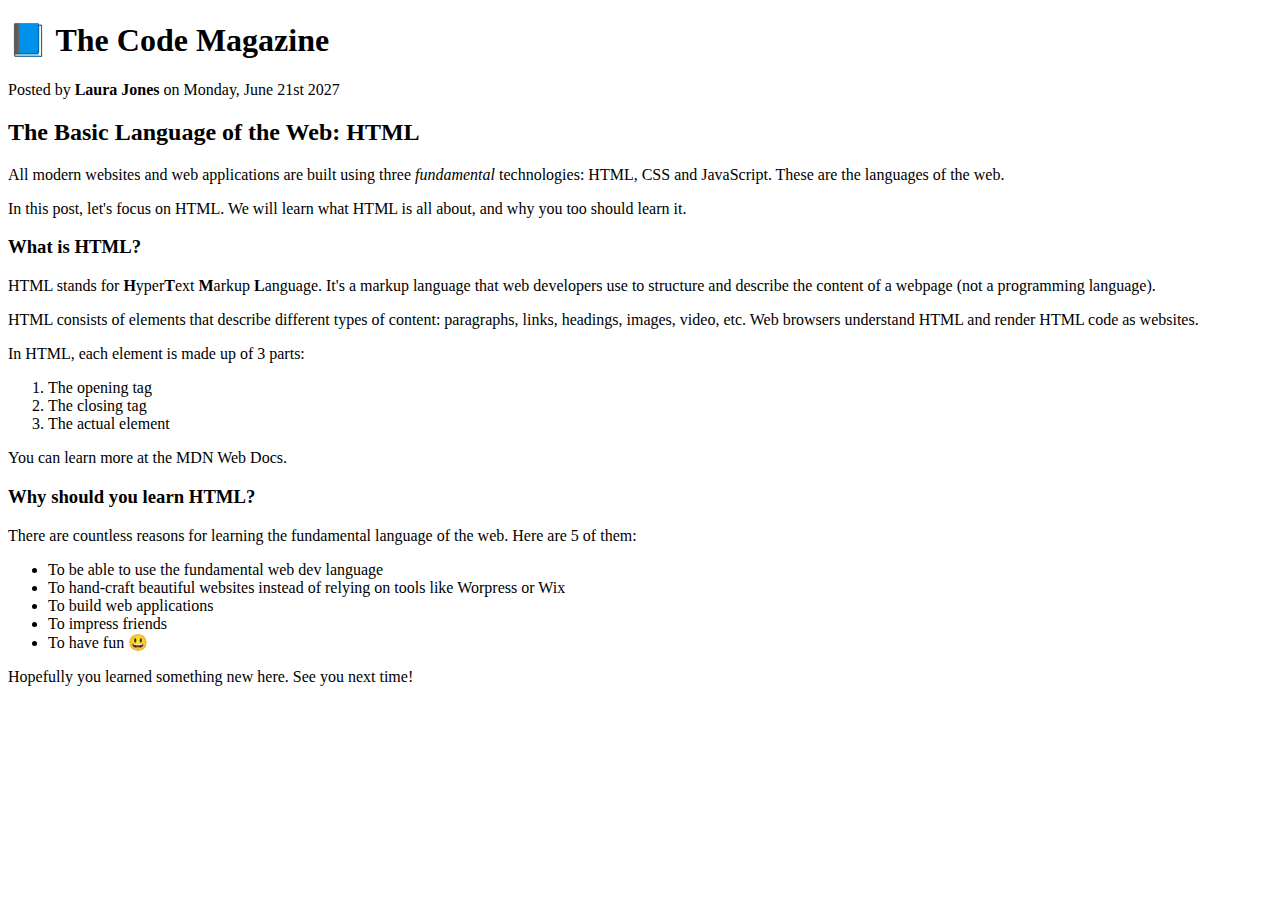
==== 02-HTML-Fundamentals/index.html @ e6ec8215 "HTML structure complete" ====
<!DOCTYPE html>
<html lang="en">
  <head>
    <meta charset="UTF-8" />
    <meta name="viewport" content="width=device-width, initial-scale=1.0" />
    <title>Basic Language of the Web</title>
  </head>
  <body>
    <h1>📘 The Code Magazine</h1>
    <p>Posted by <strong>Laura Jones</strong> on Monday, June 21st 2027</p>

    <h2>The Basic Language of the Web: HTML</h2>

    <p>
      All modern websites and web applications are built using three
      <em>fundamental</em>
      technologies: HTML, CSS and JavaScript. These are the languages of the
      web.
    </p>

    <p>
      In this post, let's focus on HTML. We will learn what HTML is all about,
      and why you too should learn it.
    </p>

    <h3>What is HTML?</h3>

    <p>
      HTML stands for <strong>H</strong>yper<strong>T</strong>ext
      <strong>M</strong>arkup <strong>L</strong>anguage. It's a markup language
      that web developers use to structure and describe the content of a webpage
      (not a programming language).
    </p>

    <p>
      HTML consists of elements that describe different types of content:
      paragraphs, links, headings, images, video, etc. Web browsers understand
      HTML and render HTML code as websites.
    </p>

    <p>In HTML, each element is made up of 3 parts:</p>

    <ol>
      <li>The opening tag</li>
      <li>The closing tag</li>
      <li>The actual element</li>
    </ol>

    <p>You can learn more at the MDN Web Docs.</p>

    <h3>Why should you learn HTML?</h3>

    <p>
      There are countless reasons for learning the fundamental language of the
      web. Here are 5 of them:
    </p>

    <ul>
      <li>To be able to use the fundamental web dev language</li>
      <li>
        To hand-craft beautiful websites instead of relying on tools like
        Worpress or Wix
      </li>
      <li>To build web applications</li>
      <li>To impress friends</li>
      <li>To have fun 😃</li>
    </ul>

    <p>Hopefully you learned something new here. See you next time!</p>
  </body>
</html>
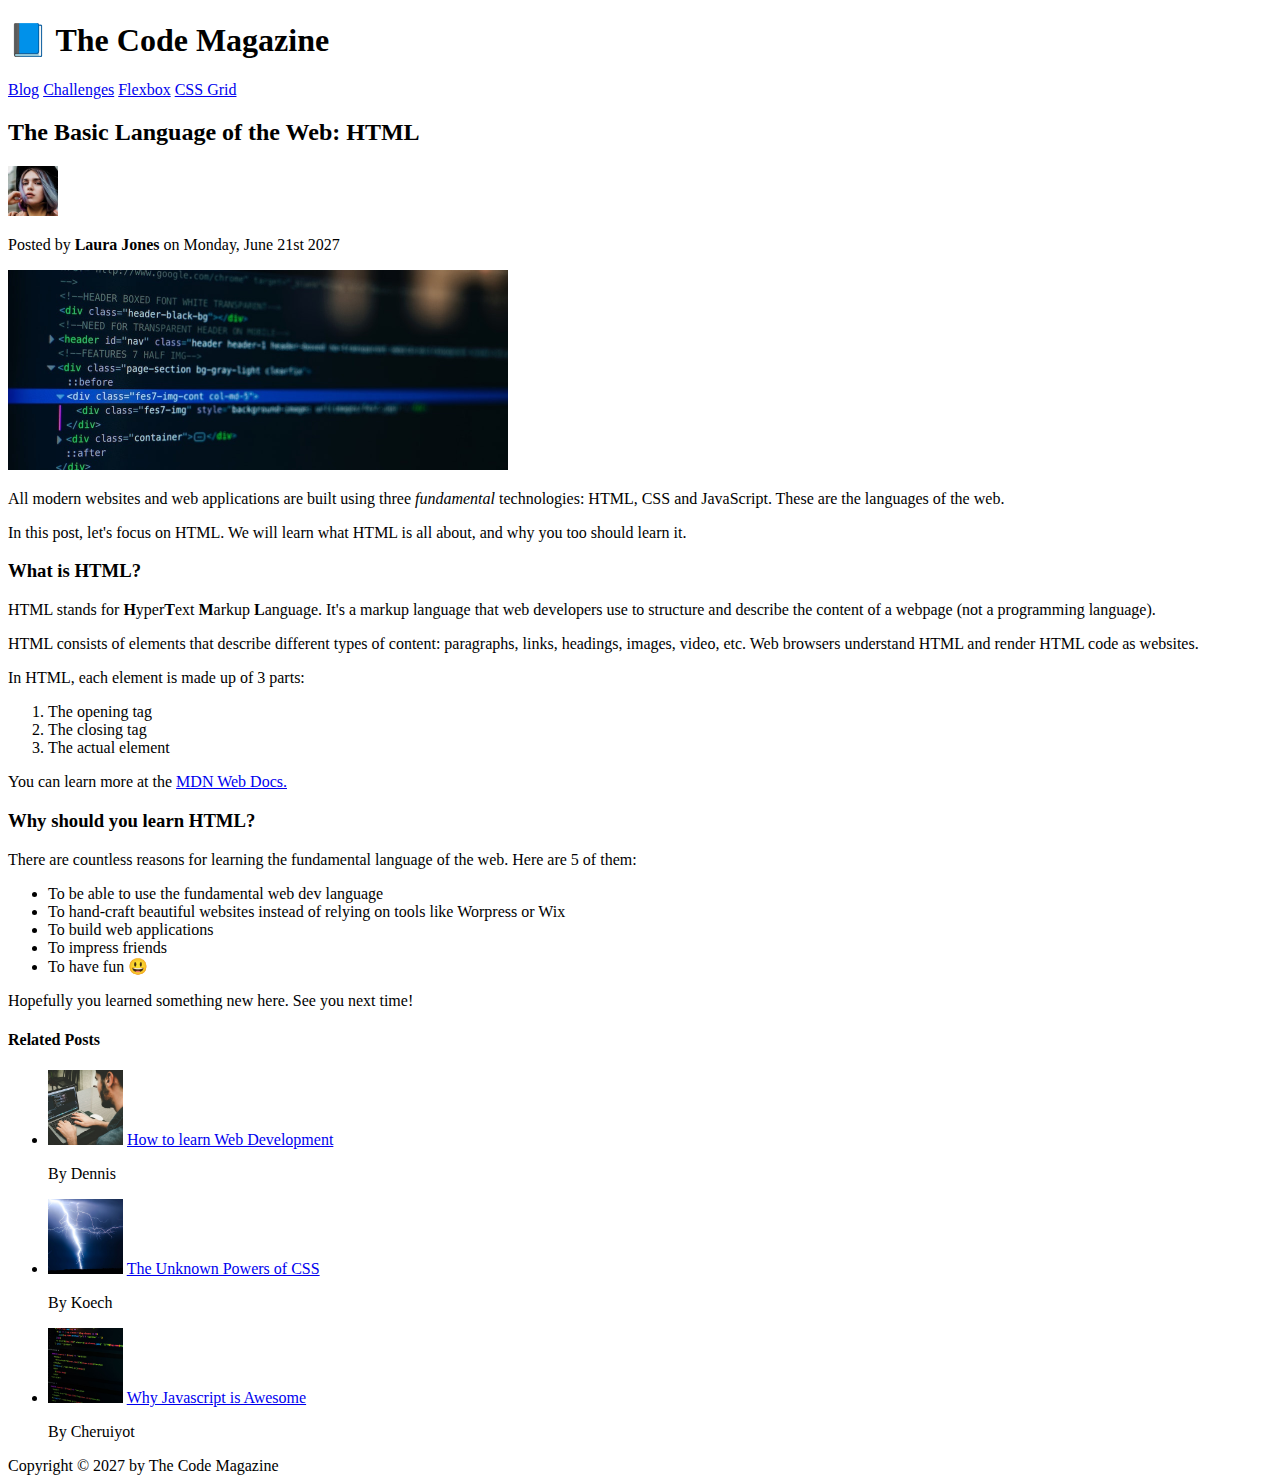
==== commit 6fec9925: "First HTML challenge" ====
--- a/02-HTML-Fundamentals/index.html
+++ b/02-HTML-Fundamentals/index.html
@@ -6,66 +6,114 @@
     <title>Basic Language of the Web</title>
   </head>
   <body>
-    <h1>📘 The Code Magazine</h1>
-    <p>Posted by <strong>Laura Jones</strong> on Monday, June 21st 2027</p>
+    <header>
+      <h1>📘 The Code Magazine</h1>
 
-    <h2>The Basic Language of the Web: HTML</h2>
+      <nav>
+        <a href="blog.html">Blog</a>
+        <a href="#">Challenges</a>
+        <a href="#">Flexbox</a>
+        <a href="#">CSS Grid</a>
+      </nav>
+    </header>
 
-    <p>
-      All modern websites and web applications are built using three
-      <em>fundamental</em>
-      technologies: HTML, CSS and JavaScript. These are the languages of the
-      web.
-    </p>
+    <article>
+      <header>
+        <h2>The Basic Language of the Web: HTML</h2>
 
-    <p>
-      In this post, let's focus on HTML. We will learn what HTML is all about,
-      and why you too should learn it.
-    </p>
+        <img
+          src="img/laura-jones.jpg"
+          alt="The hot lady that wrote the article"
+          height="50"
+          width="50"
+        />
 
-    <h3>What is HTML?</h3>
+        <p>Posted by <strong>Laura Jones</strong> on Monday, June 21st 2027</p>
 
-    <p>
-      HTML stands for <strong>H</strong>yper<strong>T</strong>ext
-      <strong>M</strong>arkup <strong>L</strong>anguage. It's a markup language
-      that web developers use to structure and describe the content of a webpage
-      (not a programming language).
-    </p>
+        <img src="img/post-img.jpg" alt="HTML code" width="500" height="200" />
+      </header>
 
-    <p>
-      HTML consists of elements that describe different types of content:
-      paragraphs, links, headings, images, video, etc. Web browsers understand
-      HTML and render HTML code as websites.
-    </p>
+      <p>
+        All modern websites and web applications are built using three
+        <em>fundamental</em>
+        technologies: HTML, CSS and JavaScript. These are the languages of the
+        web.
+      </p>
 
-    <p>In HTML, each element is made up of 3 parts:</p>
+      <p>
+        In this post, let's focus on HTML. We will learn what HTML is all about,
+        and why you too should learn it.
+      </p>
 
-    <ol>
-      <li>The opening tag</li>
-      <li>The closing tag</li>
-      <li>The actual element</li>
-    </ol>
+      <h3>What is HTML?</h3>
 
-    <p>You can learn more at the MDN Web Docs.</p>
+      <p>
+        HTML stands for <strong>H</strong>yper<strong>T</strong>ext
+        <strong>M</strong>arkup <strong>L</strong>anguage. It's a markup
+        language that web developers use to structure and describe the content
+        of a webpage (not a programming language).
+      </p>
 
-    <h3>Why should you learn HTML?</h3>
+      <p>
+        HTML consists of elements that describe different types of content:
+        paragraphs, links, headings, images, video, etc. Web browsers understand
+        HTML and render HTML code as websites.
+      </p>
 
-    <p>
-      There are countless reasons for learning the fundamental language of the
-      web. Here are 5 of them:
-    </p>
+      <p>In HTML, each element is made up of 3 parts:</p>
 
-    <ul>
-      <li>To be able to use the fundamental web dev language</li>
-      <li>
-        To hand-craft beautiful websites instead of relying on tools like
-        Worpress or Wix
-      </li>
-      <li>To build web applications</li>
-      <li>To impress friends</li>
-      <li>To have fun 😃</li>
-    </ul>
+      <ol>
+        <li>The opening tag</li>
+        <li>The closing tag</li>
+        <li>The actual element</li>
+      </ol>
 
-    <p>Hopefully you learned something new here. See you next time!</p>
+      <p>
+        You can learn more at the
+        <a href="www.google.com" target="_blank">MDN Web Docs.</a>
+      </p>
+
+      <h3>Why should you learn HTML?</h3>
+
+      <p>
+        There are countless reasons for learning the fundamental language of the
+        web. Here are 5 of them:
+      </p>
+
+      <ul>
+        <li>To be able to use the fundamental web dev language</li>
+        <li>
+          To hand-craft beautiful websites instead of relying on tools like
+          Worpress or Wix
+        </li>
+        <li>To build web applications</li>
+        <li>To impress friends</li>
+        <li>To have fun 😃</li>
+      </ul>
+
+      <p>Hopefully you learned something new here. See you next time!</p>
+    </article>
+
+    <aside>
+      <h4>Related Posts</h4>
+      <ul>
+        <li>
+          <img src="img/related-1.jpg" alt="jamaa" width="75" height="75" />
+          <a href="#">How to learn Web Development</a>
+          <p>By Dennis</p>
+        </li>
+        <li>
+          <img src="img/related-2.jpg" alt="radi" width="75" height="75" />
+          <a href="#">The Unknown Powers of CSS</a>
+          <p>By Koech</p>
+        </li>
+        <li>
+          <img src="img/related-3.jpg" alt="kooda" width="75" height="75" />
+          <a href="#">Why Javascript is Awesome</a>
+          <p>By Cheruiyot</p>
+        </li>
+      </ul>
+    </aside>
+    <footer>Copyright &copy; 2027 by The Code Magazine</footer>
   </body>
 </html>
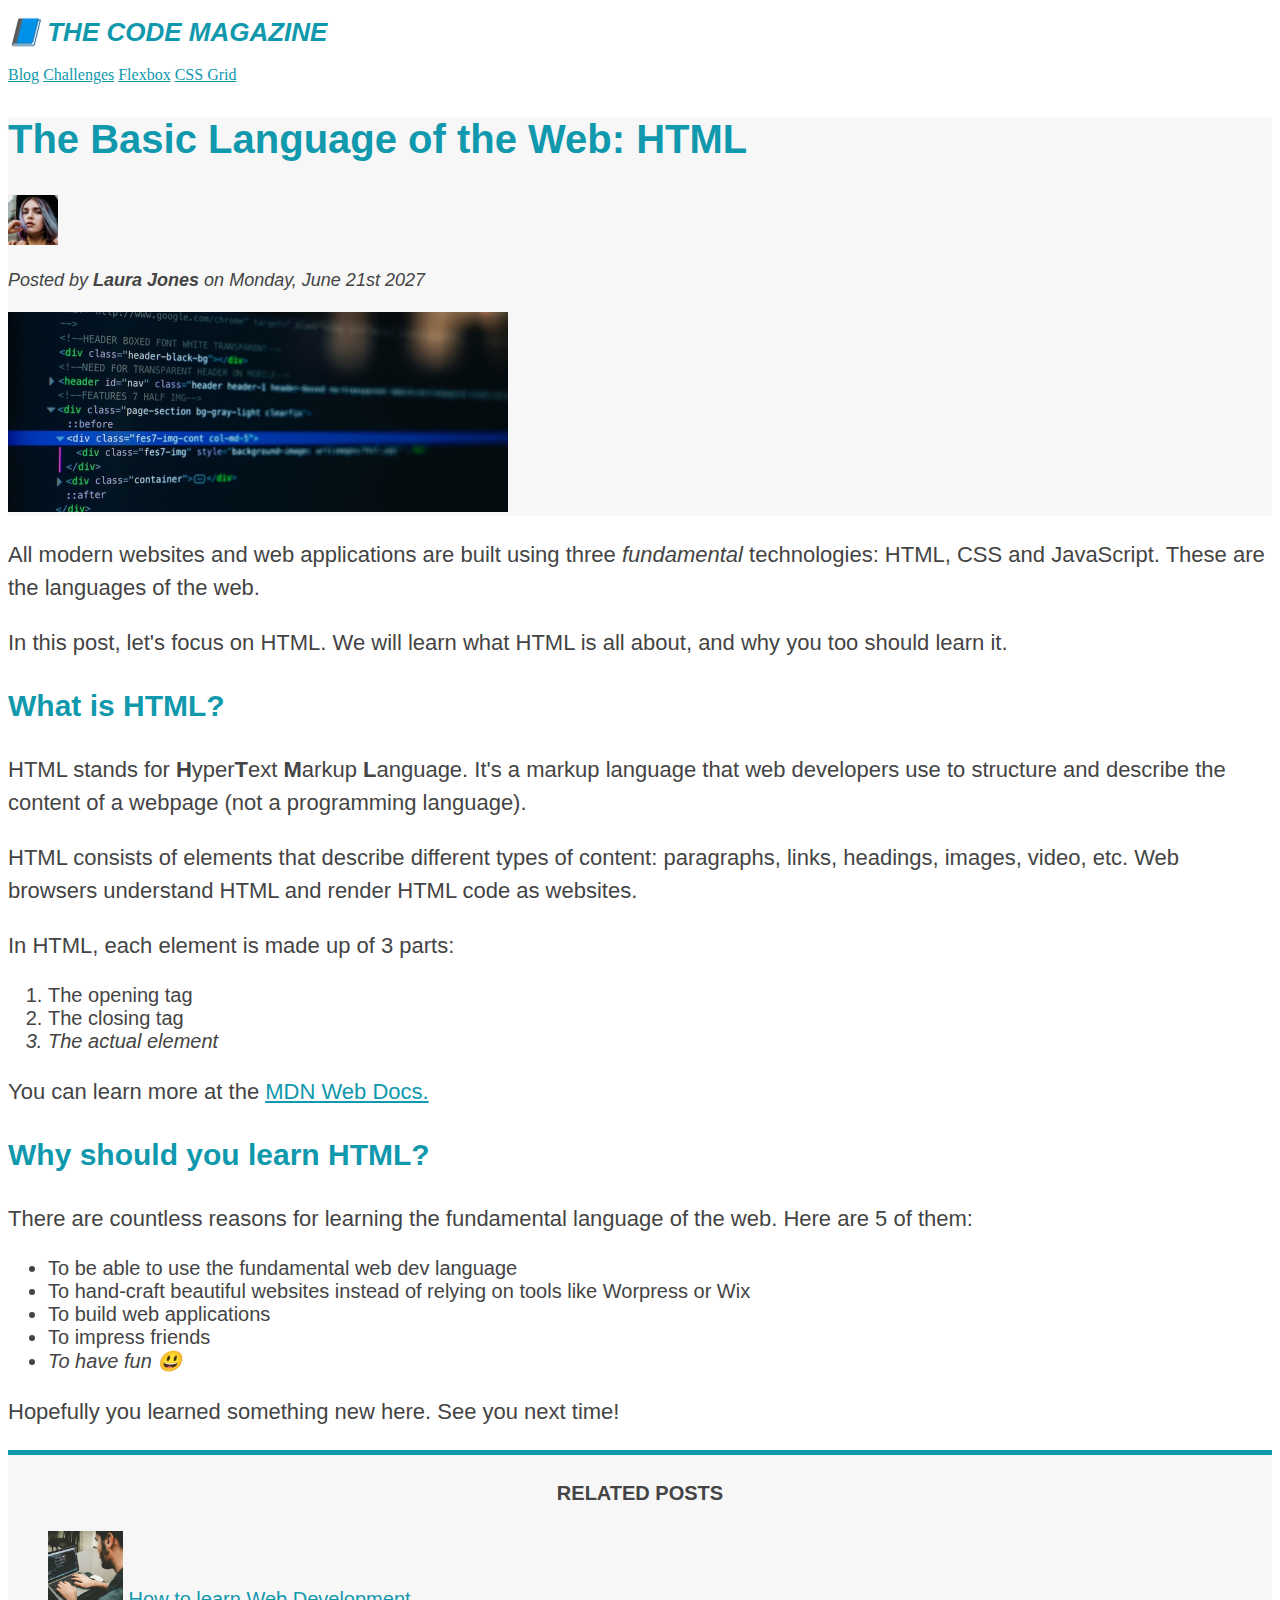
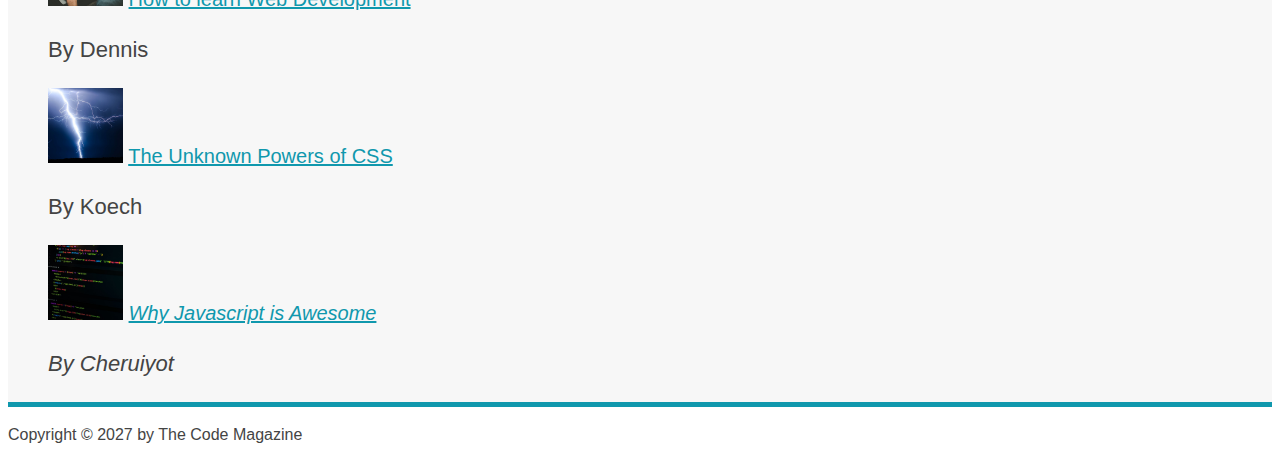
==== commit 34a37f56: "Adding styles to my elements" ====
--- a/02-HTML-Fundamentals/index.html
+++ b/02-HTML-Fundamentals/index.html
@@ -3,6 +3,7 @@
   <head>
     <meta charset="UTF-8" />
     <meta name="viewport" content="width=device-width, initial-scale=1.0" />
+    <link href="style.css" rel="stylesheet" />
     <title>Basic Language of the Web</title>
   </head>
   <body>
@@ -18,7 +19,7 @@
     </header>
 
     <article>
-      <header>
+      <header class="main-header">
         <h2>The Basic Language of the Web: HTML</h2>
 
         <img
@@ -28,7 +29,9 @@
           width="50"
         />
 
-        <p>Posted by <strong>Laura Jones</strong> on Monday, June 21st 2027</p>
+        <p id="author">
+          Posted by <strong>Laura Jones</strong> on Monday, June 21st 2027
+        </p>
 
         <img src="img/post-img.jpg" alt="HTML code" width="500" height="200" />
       </header>
@@ -96,24 +99,28 @@
 
     <aside>
       <h4>Related Posts</h4>
-      <ul>
+      <ul class="related">
         <li>
           <img src="img/related-1.jpg" alt="jamaa" width="75" height="75" />
           <a href="#">How to learn Web Development</a>
-          <p>By Dennis</p>
+          <p class="related-authors">By Dennis</p>
         </li>
         <li>
           <img src="img/related-2.jpg" alt="radi" width="75" height="75" />
           <a href="#">The Unknown Powers of CSS</a>
-          <p>By Koech</p>
+          <p class="related-authors">By Koech</p>
         </li>
         <li>
           <img src="img/related-3.jpg" alt="kooda" width="75" height="75" />
           <a href="#">Why Javascript is Awesome</a>
-          <p>By Cheruiyot</p>
+          <p class="related-authors">By Cheruiyot</p>
         </li>
       </ul>
     </aside>
-    <footer>Copyright &copy; 2027 by The Code Magazine</footer>
+    <footer>
+      <p id="copyright" class="copyright text">
+        Copyright &copy; 2027 by The Code Magazine
+      </p>
+    </footer>
   </body>
 </html>
--- a/02-HTML-Fundamentals/style.css
+++ b/02-HTML-Fundamentals/style.css
@@ -0,0 +1,106 @@
+h1,
+h2,
+h3,
+h4,
+p,
+li {
+  font-family: sans-serif;
+  color: #444;
+}
+
+h1,
+h2,
+h3 {
+  color: #1098ad;
+}
+
+h1 {
+  font-size: 26px;
+
+  text-transform: uppercase;
+  font-style: italic;
+}
+
+h2 {
+  font-size: 40px;
+}
+
+h3 {
+  font-size: 30px;
+}
+
+h4 {
+  font-size: 20px;
+  text-transform: uppercase;
+  text-align: center;
+}
+
+p {
+  font-size: 22px;
+  line-height: 1.5;
+}
+
+li {
+  font-size: 20px;
+}
+
+#author {
+  font-style: italic;
+  font-size: 18px;
+}
+
+#copyright {
+  font-size: 16px;
+}
+
+.related-author {
+  font-size: 18px;
+  font-weight: bold;
+}
+
+.related {
+  list-style: none;
+}
+
+.main-header {
+  background-color: #f7f7f7;
+}
+
+aside {
+  background-color: #f7f7f7;
+  border-top: 5px solid #1098ad;
+  border-bottom: 5px solid #1098ad;
+}
+
+li:last-child {
+  font-style: italic;
+}
+
+li:nth-child(even) {
+  /*  */
+}
+
+/* this won't work
+article p: :first-child {
+  color: red; 
+} */
+
+/* styling links */
+a:link {
+  color: #1098ad;
+}
+
+a:visited {
+  color: #1098ad;
+}
+
+a:hover {
+  color: orangered;
+  font-weight: bold;
+  text-decoration: underline orangered;
+}
+
+a:active {
+  background-color: black;
+  font-style: italic;
+}
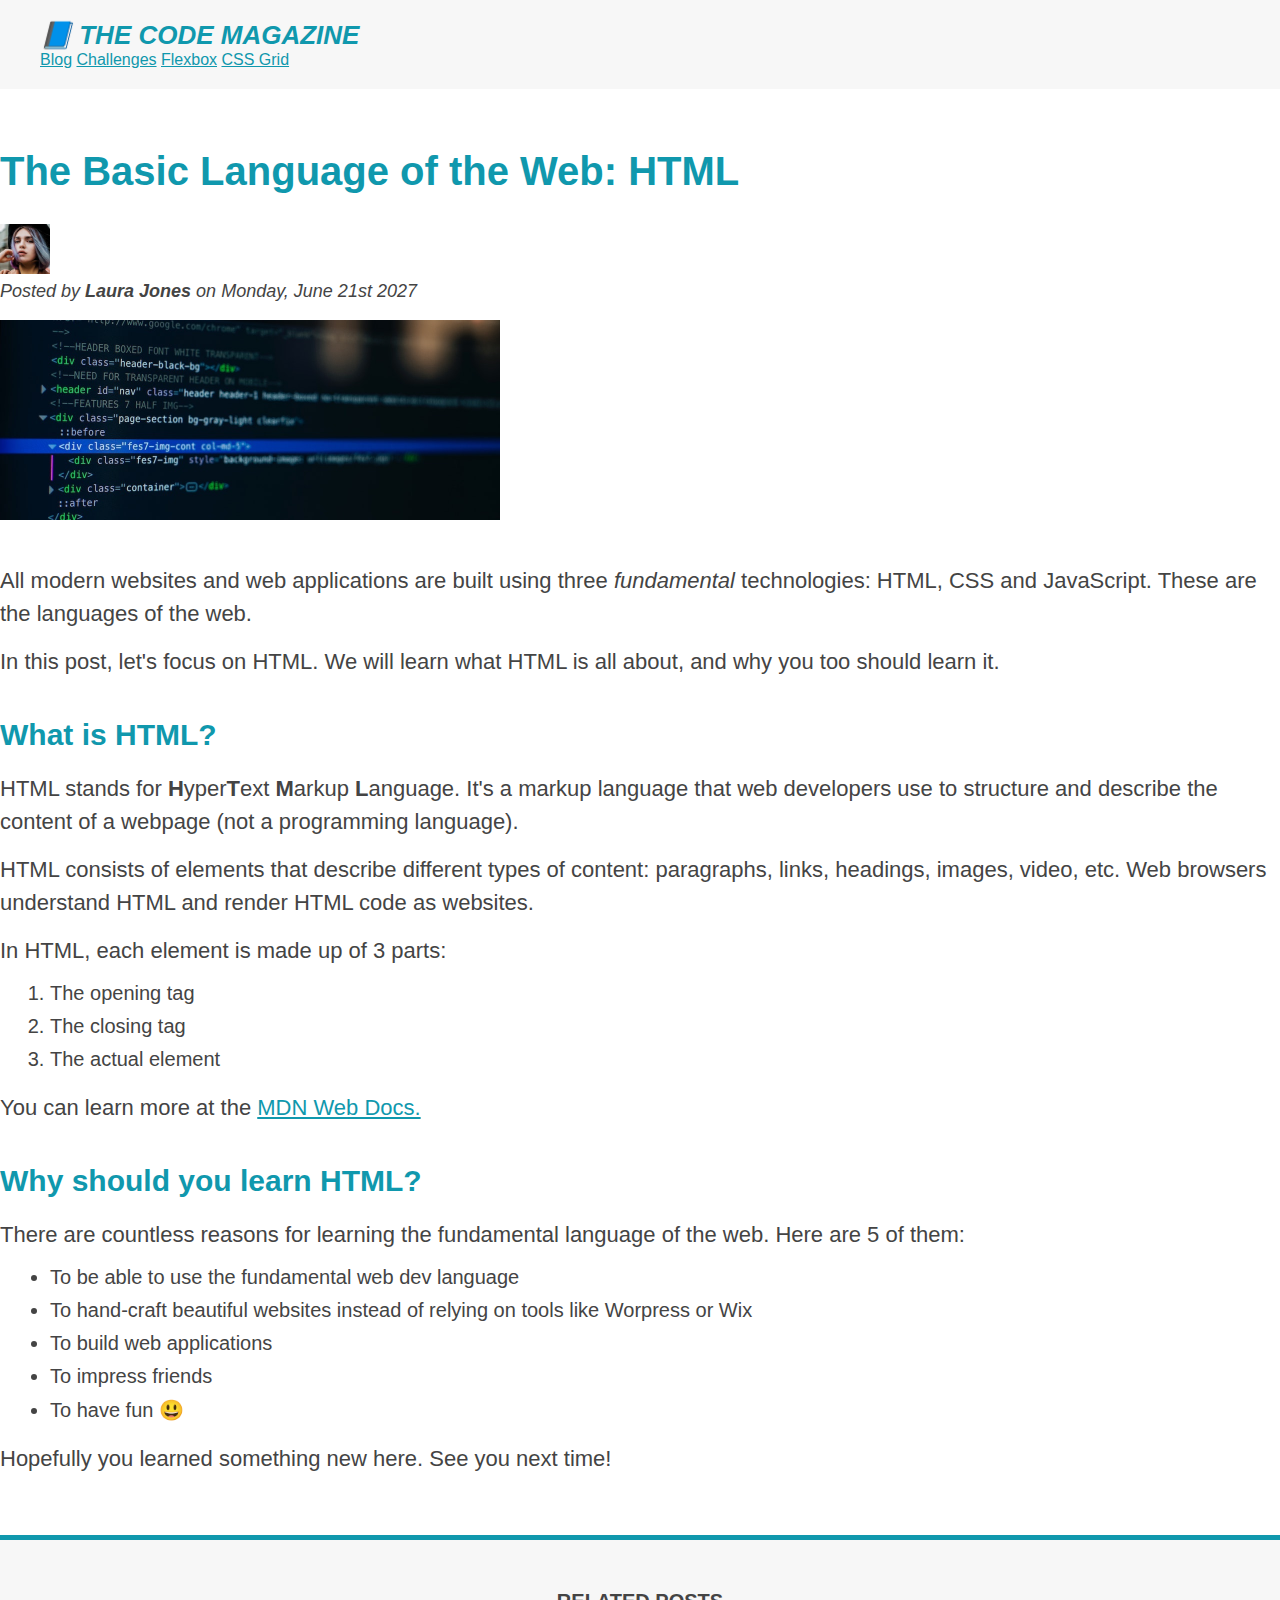
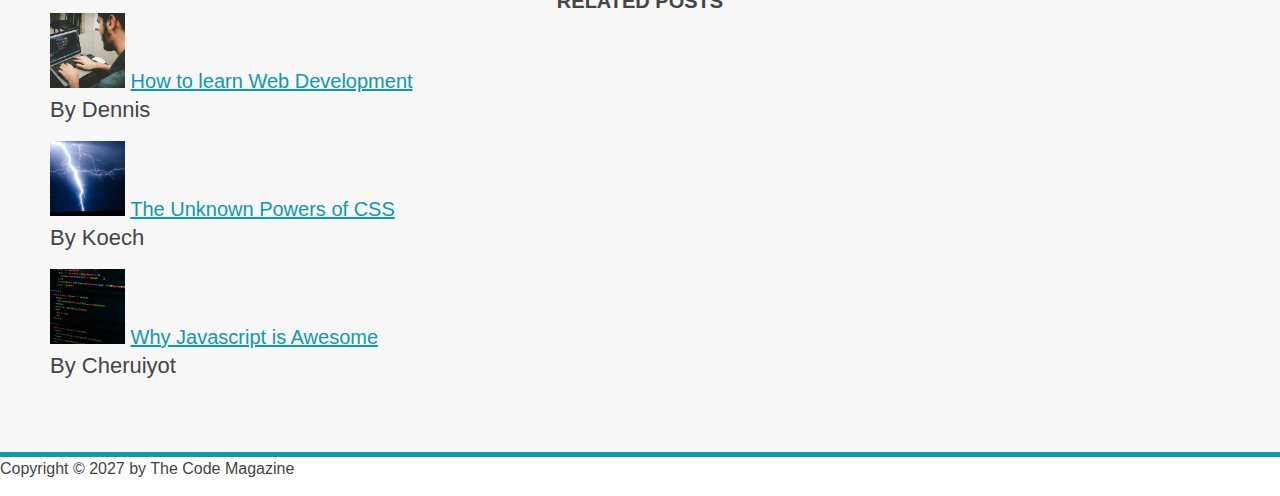
==== commit 40fe7788: "Added margins and some padding" ====
--- a/02-HTML-Fundamentals/index.html
+++ b/02-HTML-Fundamentals/index.html
@@ -7,9 +7,8 @@
     <title>Basic Language of the Web</title>
   </head>
   <body>
-    <header>
+    <header class="main-header">
       <h1>📘 The Code Magazine</h1>
-
       <nav>
         <a href="blog.html">Blog</a>
         <a href="#">Challenges</a>
@@ -19,20 +18,17 @@
     </header>
 
     <article>
-      <header class="main-header">
+      <header class="post-header">
         <h2>The Basic Language of the Web: HTML</h2>
-
         <img
           src="img/laura-jones.jpg"
           alt="The hot lady that wrote the article"
           height="50"
           width="50"
         />
-
         <p id="author">
           Posted by <strong>Laura Jones</strong> on Monday, June 21st 2027
         </p>
-
         <img src="img/post-img.jpg" alt="HTML code" width="500" height="200" />
       </header>
 
--- a/02-HTML-Fundamentals/style.css
+++ b/02-HTML-Fundamentals/style.css
@@ -1,11 +1,15 @@
-h1,
-h2,
-h3,
-h4,
-p,
-li {
+* {
+  margin: 0;
+  padding: 0;
+}
+
+body {
   font-family: sans-serif;
   color: #444;
+}
+
+article {
+  margin-bottom: 60px;
 }
 
 h1,
@@ -23,10 +27,13 @@
 
 h2 {
   font-size: 40px;
+  margin-bottom: 30px;
 }
 
 h3 {
   font-size: 30px;
+  margin-bottom: 20px;
+  margin-top: 40px;
 }
 
 h4 {
@@ -38,10 +45,12 @@
 p {
   font-size: 22px;
   line-height: 1.5;
+  margin-bottom: 15px;
 }
 
 li {
   font-size: 20px;
+  margin-bottom: 10px;
 }
 
 #author {
@@ -64,26 +73,43 @@
 
 .main-header {
   background-color: #f7f7f7;
+  padding: 20px 40px;
+  margin-bottom: 60px;
+}
+
+.post-header {
+  margin-bottom: 40px;
 }
 
 aside {
   background-color: #f7f7f7;
   border-top: 5px solid #1098ad;
   border-bottom: 5px solid #1098ad;
+  padding: 50px 0;
 }
 
-li:last-child {
+ol,
+ul {
+  margin-left: 50px;
+  margin-bottom: 20px;
+}
+
+/* li:last-child {
   font-style: italic;
 }
 
 li:nth-child(even) {
-  /*  */
-}
+  
+} */
 
 /* this won't work
 article p: :first-child {
   color: red; 
 } */
+
+li:last-child {
+  margin-bottom: 0;
+}
 
 /* styling links */
 a:link {
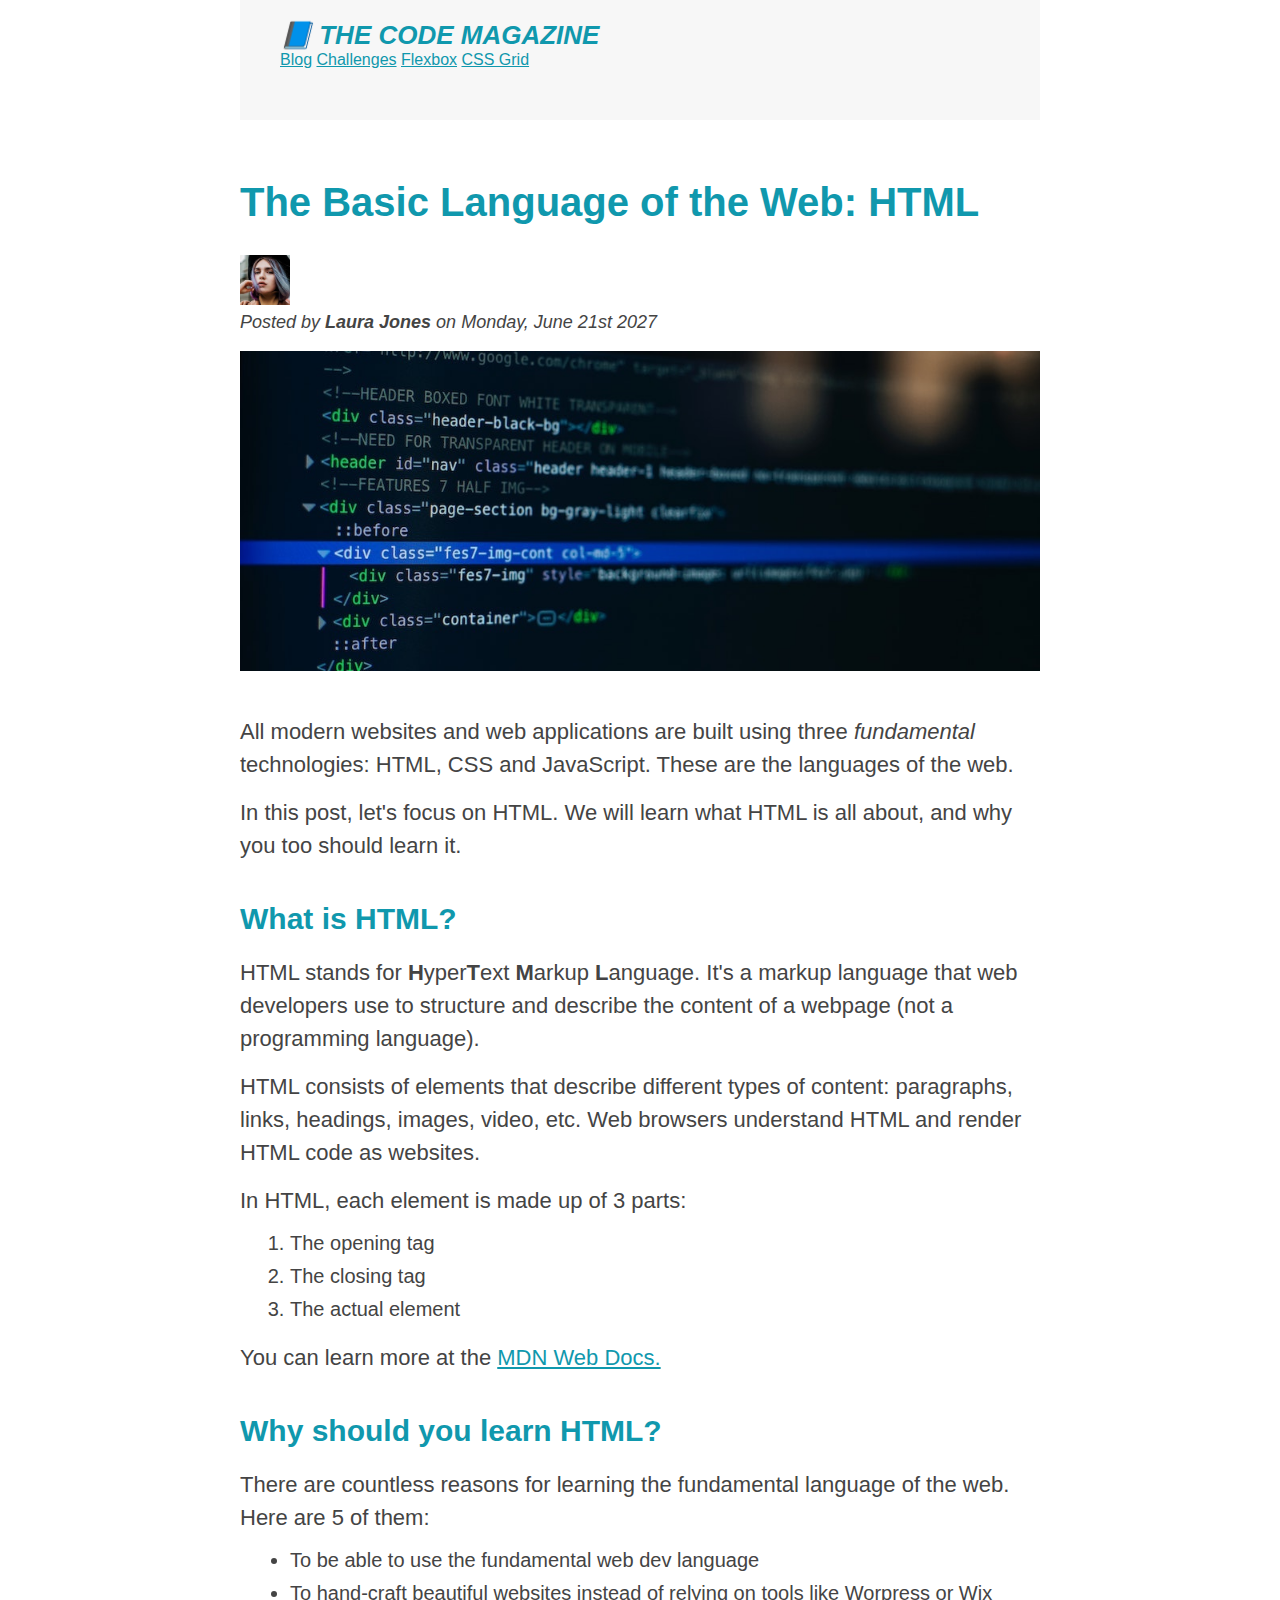
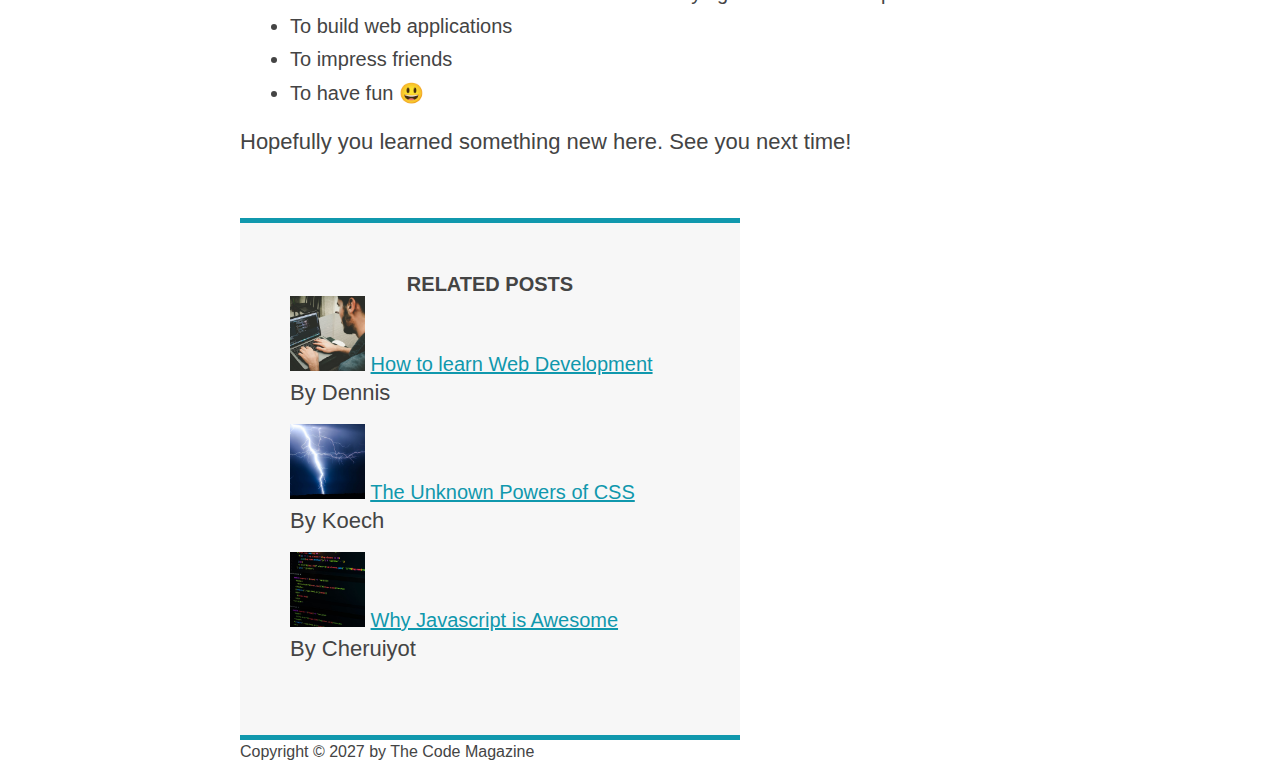
==== commit 3771ad9d: "Box model challenge" ====
--- a/02-HTML-Fundamentals/index.html
+++ b/02-HTML-Fundamentals/index.html
@@ -7,116 +7,124 @@
     <title>Basic Language of the Web</title>
   </head>
   <body>
-    <header class="main-header">
-      <h1>📘 The Code Magazine</h1>
-      <nav>
-        <a href="blog.html">Blog</a>
-        <a href="#">Challenges</a>
-        <a href="#">Flexbox</a>
-        <a href="#">CSS Grid</a>
-      </nav>
-    </header>
-
-    <article>
-      <header class="post-header">
-        <h2>The Basic Language of the Web: HTML</h2>
-        <img
-          src="img/laura-jones.jpg"
-          alt="The hot lady that wrote the article"
-          height="50"
-          width="50"
-        />
-        <p id="author">
-          Posted by <strong>Laura Jones</strong> on Monday, June 21st 2027
-        </p>
-        <img src="img/post-img.jpg" alt="HTML code" width="500" height="200" />
+    <div class="container">
+      <header class="main-header">
+        <h1>📘 The Code Magazine</h1>
+        <nav>
+          <a href="blog.html">Blog</a>
+          <a href="#">Challenges</a>
+          <a href="#">Flexbox</a>
+          <a href="#">CSS Grid</a>
+        </nav>
       </header>
 
-      <p>
-        All modern websites and web applications are built using three
-        <em>fundamental</em>
-        technologies: HTML, CSS and JavaScript. These are the languages of the
-        web.
-      </p>
+      <article>
+        <header class="post-header">
+          <h2>The Basic Language of the Web: HTML</h2>
+          <img
+            src="img/laura-jones.jpg"
+            alt="The hot lady that wrote the article"
+            height="50"
+            width="50"
+          />
+          <p id="author">
+            Posted by <strong>Laura Jones</strong> on Monday, June 21st 2027
+          </p>
+          <img
+            src="img/post-img.jpg"
+            alt="HTML code"
+            width="500"
+            height="200"
+            class="post-img"
+          />
+        </header>
 
-      <p>
-        In this post, let's focus on HTML. We will learn what HTML is all about,
-        and why you too should learn it.
-      </p>
+        <p>
+          All modern websites and web applications are built using three
+          <em>fundamental</em>
+          technologies: HTML, CSS and JavaScript. These are the languages of the
+          web.
+        </p>
 
-      <h3>What is HTML?</h3>
+        <p>
+          In this post, let's focus on HTML. We will learn what HTML is all
+          about, and why you too should learn it.
+        </p>
 
-      <p>
-        HTML stands for <strong>H</strong>yper<strong>T</strong>ext
-        <strong>M</strong>arkup <strong>L</strong>anguage. It's a markup
-        language that web developers use to structure and describe the content
-        of a webpage (not a programming language).
-      </p>
+        <h3>What is HTML?</h3>
 
-      <p>
-        HTML consists of elements that describe different types of content:
-        paragraphs, links, headings, images, video, etc. Web browsers understand
-        HTML and render HTML code as websites.
-      </p>
+        <p>
+          HTML stands for <strong>H</strong>yper<strong>T</strong>ext
+          <strong>M</strong>arkup <strong>L</strong>anguage. It's a markup
+          language that web developers use to structure and describe the content
+          of a webpage (not a programming language).
+        </p>
 
-      <p>In HTML, each element is made up of 3 parts:</p>
+        <p>
+          HTML consists of elements that describe different types of content:
+          paragraphs, links, headings, images, video, etc. Web browsers
+          understand HTML and render HTML code as websites.
+        </p>
 
-      <ol>
-        <li>The opening tag</li>
-        <li>The closing tag</li>
-        <li>The actual element</li>
-      </ol>
+        <p>In HTML, each element is made up of 3 parts:</p>
 
-      <p>
-        You can learn more at the
-        <a href="www.google.com" target="_blank">MDN Web Docs.</a>
-      </p>
+        <ol>
+          <li>The opening tag</li>
+          <li>The closing tag</li>
+          <li>The actual element</li>
+        </ol>
 
-      <h3>Why should you learn HTML?</h3>
+        <p>
+          You can learn more at the
+          <a href="www.google.com" target="_blank">MDN Web Docs.</a>
+        </p>
 
-      <p>
-        There are countless reasons for learning the fundamental language of the
-        web. Here are 5 of them:
-      </p>
+        <h3>Why should you learn HTML?</h3>
 
-      <ul>
-        <li>To be able to use the fundamental web dev language</li>
-        <li>
-          To hand-craft beautiful websites instead of relying on tools like
-          Worpress or Wix
-        </li>
-        <li>To build web applications</li>
-        <li>To impress friends</li>
-        <li>To have fun 😃</li>
-      </ul>
+        <p>
+          There are countless reasons for learning the fundamental language of
+          the web. Here are 5 of them:
+        </p>
 
-      <p>Hopefully you learned something new here. See you next time!</p>
-    </article>
+        <ul>
+          <li>To be able to use the fundamental web dev language</li>
+          <li>
+            To hand-craft beautiful websites instead of relying on tools like
+            Worpress or Wix
+          </li>
+          <li>To build web applications</li>
+          <li>To impress friends</li>
+          <li>To have fun 😃</li>
+        </ul>
 
-    <aside>
-      <h4>Related Posts</h4>
-      <ul class="related">
-        <li>
-          <img src="img/related-1.jpg" alt="jamaa" width="75" height="75" />
-          <a href="#">How to learn Web Development</a>
-          <p class="related-authors">By Dennis</p>
-        </li>
-        <li>
-          <img src="img/related-2.jpg" alt="radi" width="75" height="75" />
-          <a href="#">The Unknown Powers of CSS</a>
-          <p class="related-authors">By Koech</p>
-        </li>
-        <li>
-          <img src="img/related-3.jpg" alt="kooda" width="75" height="75" />
-          <a href="#">Why Javascript is Awesome</a>
-          <p class="related-authors">By Cheruiyot</p>
-        </li>
-      </ul>
-    </aside>
-    <footer>
-      <p id="copyright" class="copyright text">
-        Copyright &copy; 2027 by The Code Magazine
-      </p>
-    </footer>
+        <p>Hopefully you learned something new here. See you next time!</p>
+      </article>
+
+      <aside>
+        <h4>Related Posts</h4>
+        <ul class="related">
+          <li>
+            <img src="img/related-1.jpg" alt="jamaa" width="75" height="75" />
+            <a href="#">How to learn Web Development</a>
+            <p class="related-authors">By Dennis</p>
+          </li>
+          <li>
+            <img src="img/related-2.jpg" alt="radi" width="75" height="75" />
+            <a href="#">The Unknown Powers of CSS</a>
+            <p class="related-authors">By Koech</p>
+          </li>
+          <li>
+            <img src="img/related-3.jpg" alt="kooda" width="75" height="75" />
+            <a href="#">Why Javascript is Awesome</a>
+            <p class="related-authors">By Cheruiyot</p>
+          </li>
+        </ul>
+      </aside>
+      <footer>
+        <p id="copyright" class="copyright text">
+          Copyright &copy; 2027 by The Code Magazine
+        </p>
+      </footer>
+    </div>
   </body>
 </html>
--- a/02-HTML-Fundamentals/style.css
+++ b/02-HTML-Fundamentals/style.css
@@ -6,6 +6,11 @@
 body {
   font-family: sans-serif;
   color: #444;
+}
+
+.container {
+  width: 800px;
+  margin: 0 auto;
 }
 
 article {
@@ -75,6 +80,7 @@
   background-color: #f7f7f7;
   padding: 20px 40px;
   margin-bottom: 60px;
+  height: 80px;
 }
 
 .post-header {
@@ -86,6 +92,7 @@
   border-top: 5px solid #1098ad;
   border-bottom: 5px solid #1098ad;
   padding: 50px 0;
+  width: 500px;
 }
 
 ol,
@@ -130,3 +137,8 @@
   background-color: black;
   font-style: italic;
 }
+
+.post-img {
+  width: 100%;
+  height: auto;
+}
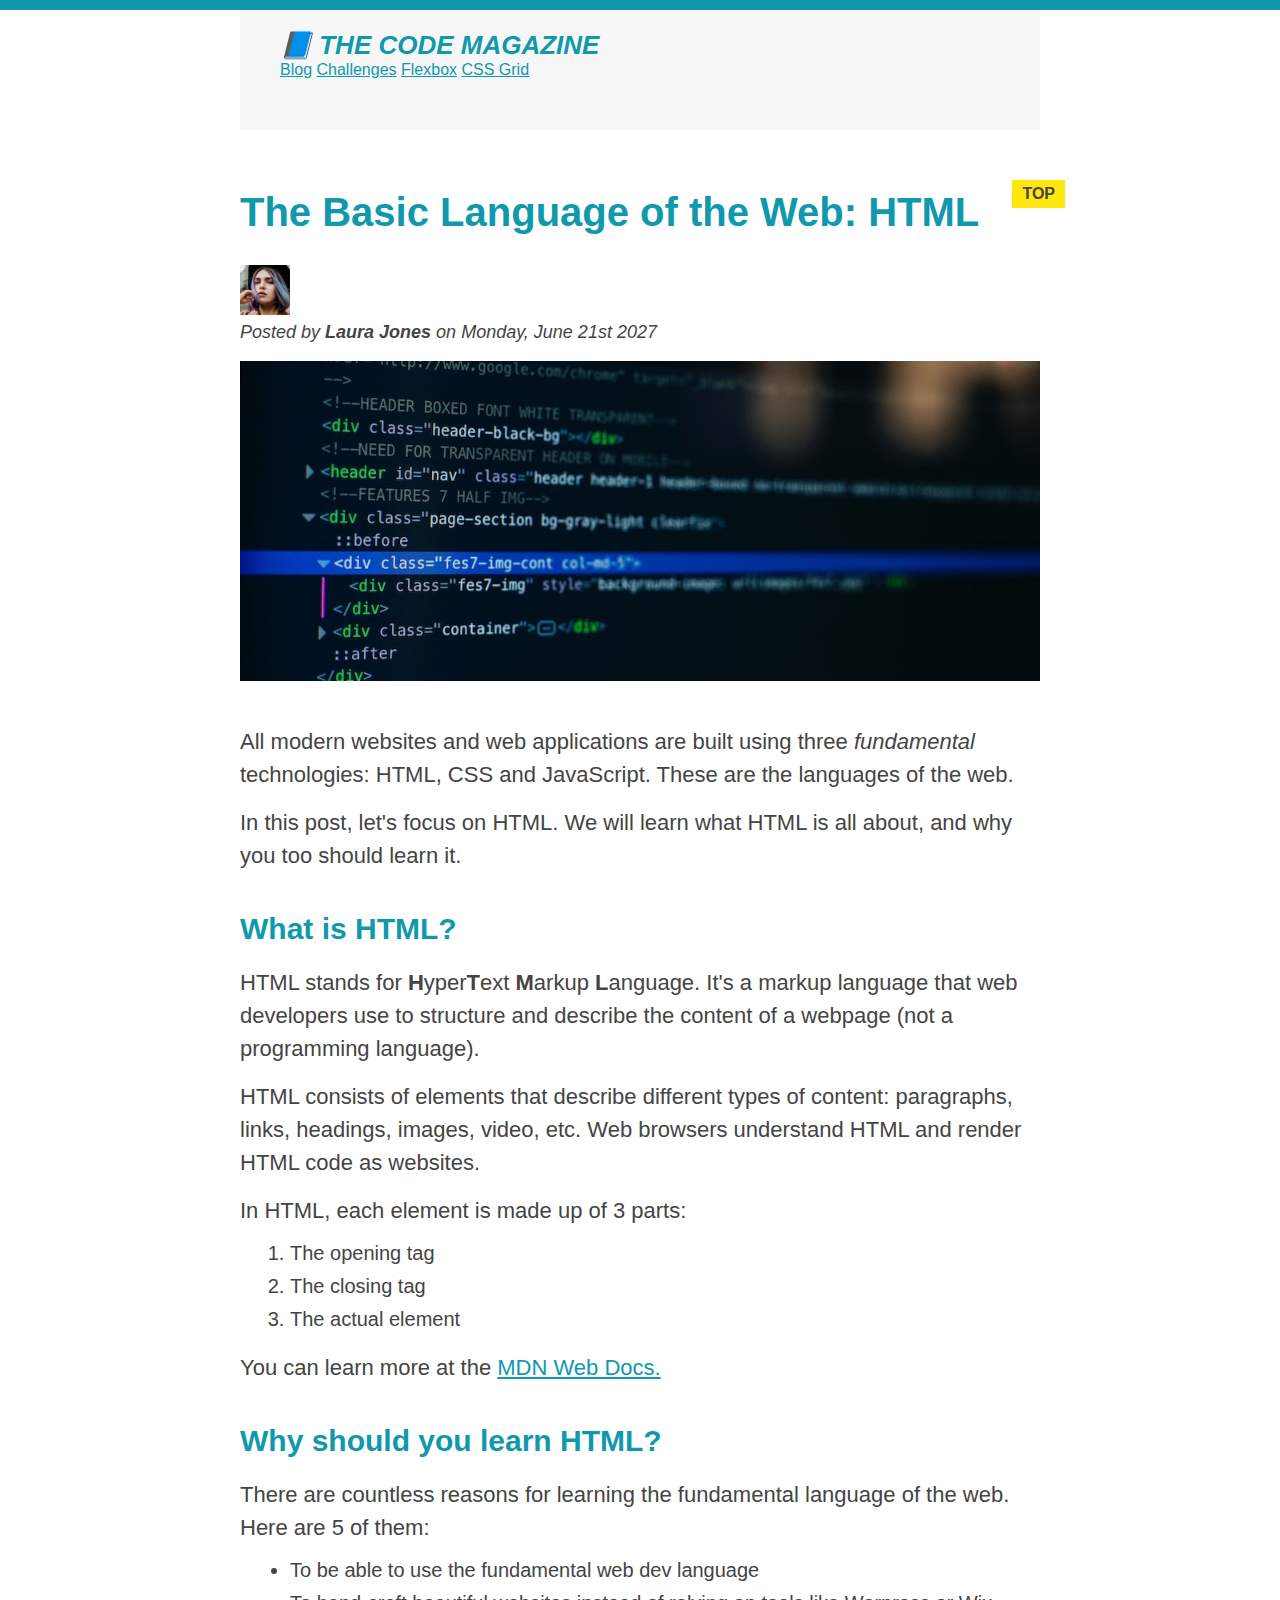
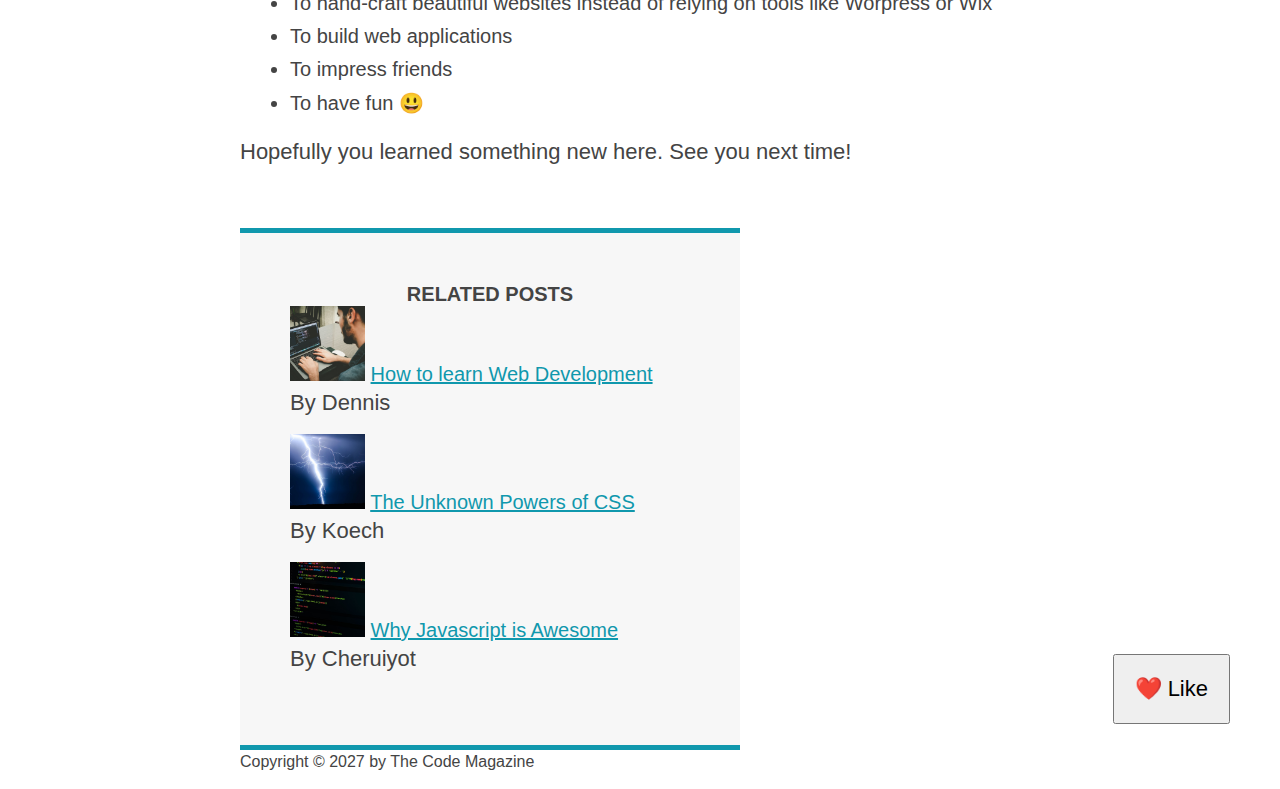
==== commit 32e0299a: "more changes" ====
--- a/02-HTML-Fundamentals/index.html
+++ b/02-HTML-Fundamentals/index.html
@@ -126,5 +126,6 @@
         </p>
       </footer>
     </div>
+    <button>❤️ Like</button>
   </body>
 </html>
--- a/02-HTML-Fundamentals/style.css
+++ b/02-HTML-Fundamentals/style.css
@@ -6,6 +6,9 @@
 body {
   font-family: sans-serif;
   color: #444;
+
+  border-top: 10px solid #1098ad;
+  position: relative;
 }
 
 .container {
@@ -33,6 +36,20 @@
 h2 {
   font-size: 40px;
   margin-bottom: 30px;
+  position: relative;
+}
+
+h2::after {
+  content: "TOP";
+  background-color: #ffe70e;
+  color: #444;
+  font-size: 16px;
+  font-weight: bold;
+  display: inline-block;
+  padding: 5px 10px;
+  position: absolute;
+  top: -10px;
+  right: -25px;
 }
 
 h3 {
@@ -142,3 +159,13 @@
   width: 100%;
   height: auto;
 }
+
+button {
+  font-size: 22px;
+  padding: 20px;
+  cursor: pointer;
+
+  position: absolute;
+  bottom: 50px;
+  right: 50px;
+}
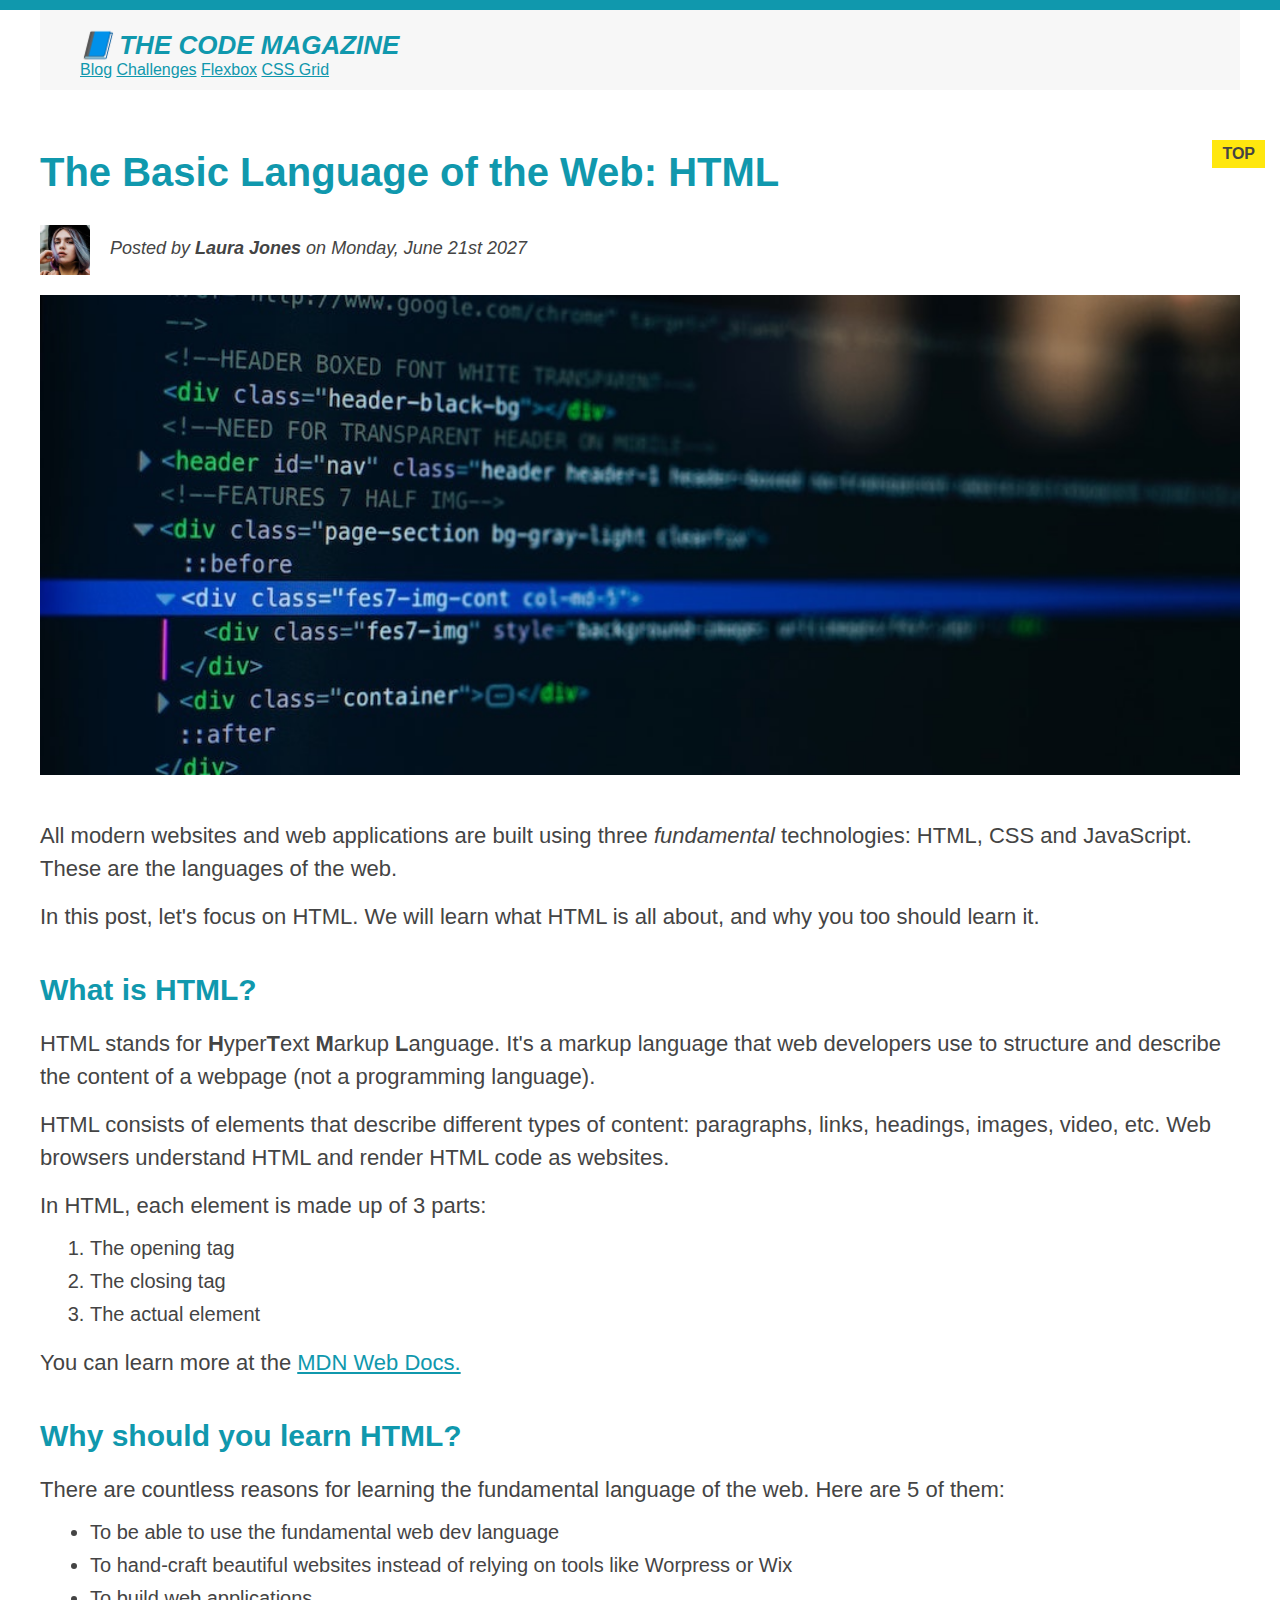
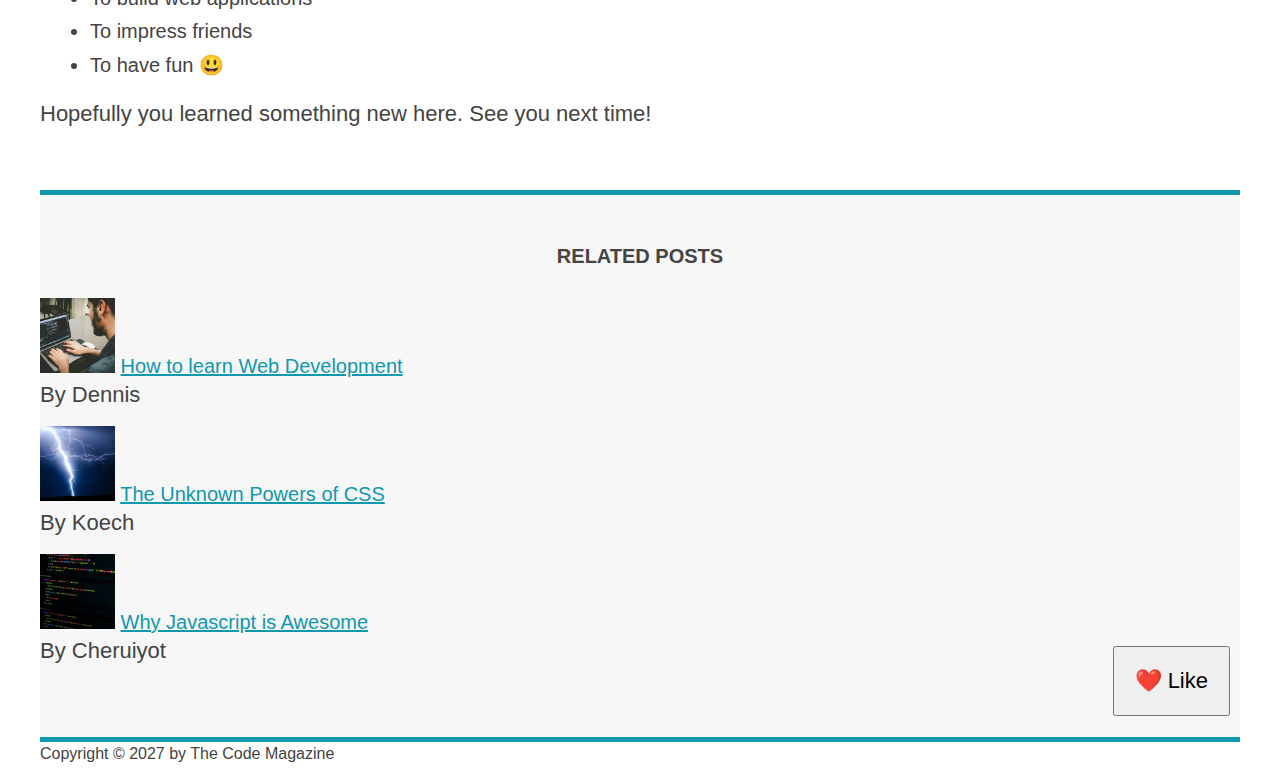
==== commit 54ace023: "float" ====
--- a/02-HTML-Fundamentals/index.html
+++ b/02-HTML-Fundamentals/index.html
@@ -26,8 +26,9 @@
             alt="The hot lady that wrote the article"
             height="50"
             width="50"
+            class="author-img"
           />
-          <p id="author">
+          <p id="author" class="author">
             Posted by <strong>Laura Jones</strong> on Monday, June 21st 2027
           </p>
           <img
--- a/02-HTML-Fundamentals/style.css
+++ b/02-HTML-Fundamentals/style.css
@@ -1,6 +1,7 @@
 * {
   margin: 0;
   padding: 0;
+  box-sizing: border-box;
 }
 
 body {
@@ -12,7 +13,7 @@
 }
 
 .container {
-  width: 800px;
+  width: 1200px;
   margin: 0 auto;
 }
 
@@ -62,6 +63,7 @@
   font-size: 20px;
   text-transform: uppercase;
   text-align: center;
+  margin-bottom: 30px;
 }
 
 p {
@@ -91,6 +93,7 @@
 
 .related {
   list-style: none;
+  margin-left: 0;
 }
 
 .main-header {
@@ -109,7 +112,6 @@
   border-top: 5px solid #1098ad;
   border-bottom: 5px solid #1098ad;
   padding: 50px 0;
-  width: 500px;
 }
 
 ol,
@@ -169,3 +171,16 @@
   bottom: 50px;
   right: 50px;
 }
+
+.author-img {
+  float: left;
+  margin-bottom: 20px;
+}
+
+.author {
+  /* padding-left: 80px; */
+  /* padding-top: 10px; */
+  float: left;
+  margin-top: 10px;
+  margin-left: 20px;
+}
